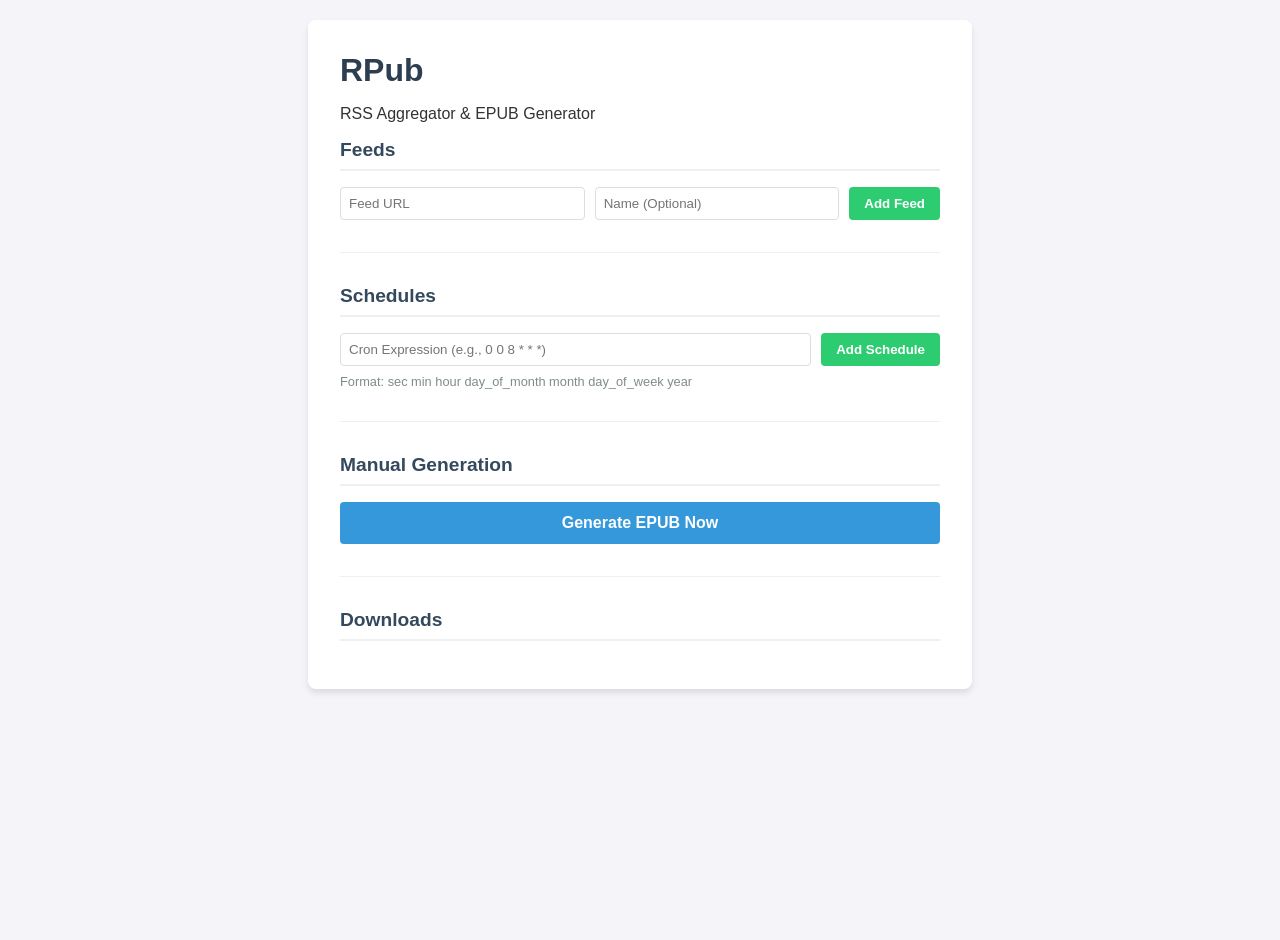
==== static/index.html @ ccc946e9 "init commit" ====
<!DOCTYPE html>
<html lang="en">

<head>
    <meta charset="UTF-8">
    <meta name="viewport" content="width=device-width, initial-scale=1.0">
    <title>RPub - RSS to EPUB</title>
    <link rel="stylesheet" href="style.css">
</head>

<body>
    <div class="container">
        <header>
            <h1>RPub</h1>
            <p>RSS Aggregator & EPUB Generator</p>
        </header>

        <main>
            <!-- Feeds Section -->
            <section id="feeds-section">
                <h2>Feeds</h2>
                <ul id="feeds-list" class="item-list"></ul>
                <form id="add-feed-form">
                    <input type="url" name="url" placeholder="Feed URL" required>
                    <input type="text" name="name" placeholder="Name (Optional)">
                    <button type="submit">Add Feed</button>
                </form>
            </section>

            <hr>

            <!-- Schedules Section -->
            <section id="schedules-section">
                <h2>Schedules</h2>
                <ul id="schedules-list" class="item-list"></ul>
                <form id="add-schedule-form">
                    <input type="text" name="cron_expression" placeholder="Cron Expression (e.g., 0 0 8 * * *)"
                        required>
                    <button type="submit">Add Schedule</button>
                </form>
                <p class="hint">Format: sec min hour day_of_month month day_of_week year</p>
            </section>

            <hr>

            <!-- Generate Section -->
            <section id="generate-section">
                <h2>Manual Generation</h2>
                <button id="generate-btn">Generate EPUB Now</button>
                <div id="status"></div>
            </section>

            <hr>

            <!-- Downloads Section -->
            <section id="downloads-section">
                <h2>Downloads</h2>
                <ul id="downloads-list" class="item-list"></ul>
            </section>
        </main>
    </div>

    <script>
        // API Helpers
        async function api(url, method = 'GET', body = null) {
            const options = { method, headers: { 'Content-Type': 'application/json' } };
            if (body) options.body = JSON.stringify(body);
            const res = await fetch(url, options);
            if (!res.ok) throw new Error(await res.text());
            return res.json().catch(() => { });
        }

        // Feeds
        async function loadFeeds() {
            const feeds = await api('/feeds');
            const list = document.getElementById('feeds-list');
            list.innerHTML = feeds.map(f => `
                <li>
                    <span>${f.name || f.url}</span>
                    <button onclick="deleteFeed(${f.id})" class="delete-btn">×</button>
                </li>
            `).join('');
        }

        async function addFeed(e) {
            e.preventDefault();
            const formData = new FormData(e.target);
            await api('/feeds', 'POST', {
                url: formData.get('url'),
                name: formData.get('name') || null
            });
            e.target.reset();
            loadFeeds();
        }

        async function deleteFeed(id) {
            if (confirm('Delete this feed?')) {
                await api(`/feeds/${id}`, 'DELETE');
                loadFeeds();
            }
        }

        // Schedules
        async function loadSchedules() {
            const schedules = await api('/schedules');
            const list = document.getElementById('schedules-list');
            list.innerHTML = schedules.map(s => `
                <li>
                    <span>${s.cron_expression}</span>
                    <button onclick="deleteSchedule(${s.id})" class="delete-btn">×</button>
                </li>
            `).join('');
        }

        async function addSchedule(e) {
            e.preventDefault();
            const formData = new FormData(e.target);
            await api('/schedules', 'POST', {
                cron_expression: formData.get('cron_expression')
            });
            e.target.reset();
            loadSchedules();
        }

        async function deleteSchedule(id) {
            if (confirm('Delete this schedule?')) {
                await api(`/schedules/${id}`, 'DELETE');
                loadSchedules();
            }
        }

        // Downloads
        async function loadDownloads() {
            const files = await api('/downloads');
            const list = document.getElementById('downloads-list');
            list.innerHTML = files.map(f => `
                <li>
                    <a href="/epubs/${f}" download>${f}</a>
                </li>
            `).join('');
        }

        // Generate
        async function generate() {
            const btn = document.getElementById('generate-btn');
            const status = document.getElementById('status');
            btn.disabled = true;
            status.textContent = 'Generating...';

            try {
                const res = await fetch('/generate', {
                    method: 'POST',
                    headers: { 'Content-Type': 'application/json' },
                    body: JSON.stringify({ feeds: [] }) // Empty list triggers DB fetch
                });

                if (res.ok) {
                    status.textContent = 'Done! Checking downloads...';
                    loadDownloads();
                } else {
                    status.textContent = 'Error: ' + await res.text();
                }
            } catch (e) {
                status.textContent = 'Error: ' + e.message;
            } finally {
                btn.disabled = false;
            }
        }

        // Init
        document.getElementById('add-feed-form').addEventListener('submit', addFeed);
        document.getElementById('add-schedule-form').addEventListener('submit', addSchedule);
        document.getElementById('generate-btn').addEventListener('click', generate);

        loadFeeds();
        loadSchedules();
        loadDownloads();
    </script>
</body>

</html>
---- static/style.css ----
body {
    font-family: -apple-system, BlinkMacSystemFont, "Segoe UI", Roboto, Helvetica, Arial, sans-serif;
    background-color: #f4f4f9;
    color: #333;
    display: flex;
    justify-content: center;
    align-items: flex-start;
    min-height: 100vh;
    margin: 0;
    padding: 20px;
}

.container {
    background: white;
    padding: 2rem;
    border-radius: 8px;
    box-shadow: 0 4px 6px rgba(0, 0, 0, 0.1);
    width: 100%;
    max-width: 600px;
}

h1 {
    margin-top: 0;
    color: #2c3e50;
    margin-bottom: 0.5rem;
}

h2 {
    font-size: 1.2rem;
    color: #34495e;
    border-bottom: 2px solid #ecf0f1;
    padding-bottom: 0.5rem;
}

.item-list {
    list-style: none;
    padding: 0;
    margin: 0 0 1rem 0;
}

.item-list li {
    display: flex;
    justify-content: space-between;
    align-items: center;
    padding: 0.5rem;
    background: #f8f9fa;
    margin-bottom: 0.5rem;
    border-radius: 4px;
}

.item-list li a {
    color: #3498db;
    text-decoration: none;
}

form {
    display: flex;
    gap: 10px;
    margin-bottom: 1rem;
}

input {
    flex: 1;
    padding: 8px;
    border: 1px solid #ddd;
    border-radius: 4px;
}

button {
    cursor: pointer;
    padding: 8px 15px;
    border: none;
    border-radius: 4px;
    background: #2ecc71;
    color: white;
    font-weight: bold;
}

button:hover {
    background: #27ae60;
}

.delete-btn {
    background: #e74c3c;
    padding: 4px 8px;
    font-size: 12px;
    margin-left: 10px;
}

.delete-btn:hover {
    background: #c0392b;
}

#generate-btn {
    background: #3498db;
    width: 100%;
    padding: 12px;
    font-size: 16px;
}

#generate-btn:hover {
    background: #2980b9;
}

#generate-btn:disabled {
    background: #bdc3c7;
    cursor: not-allowed;
}

.hint {
    font-size: 0.8rem;
    color: #7f8c8d;
    margin-top: -0.5rem;
}

hr {
    border: none;
    border-top: 1px solid #ecf0f1;
    margin: 2rem 0;
}
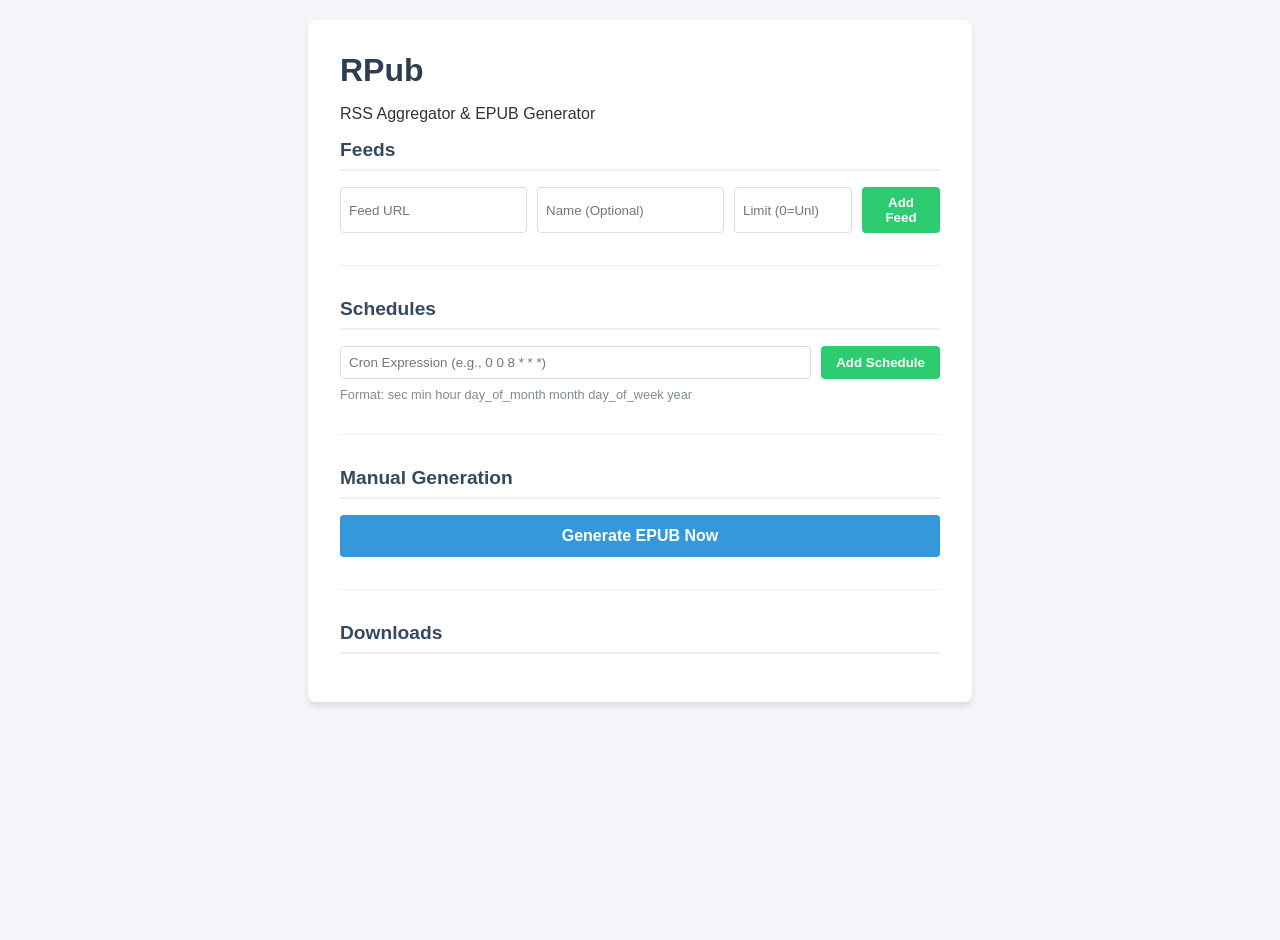
==== commit 4508c93a: "making generation process async" ====
--- a/static/index.html
+++ b/static/index.html
@@ -23,6 +23,8 @@
                 <form id="add-feed-form">
                     <input type="url" name="url" placeholder="Feed URL" required>
                     <input type="text" name="name" placeholder="Name (Optional)">
+                    <input type="number" name="concurrency_limit" placeholder="Limit (0=Unl)" min="0"
+                        style="width: 100px;">
                     <button type="submit">Add Feed</button>
                 </form>
             </section>
@@ -76,7 +78,7 @@
             const list = document.getElementById('feeds-list');
             list.innerHTML = feeds.map(f => `
                 <li>
-                    <span>${f.name || f.url}</span>
+                    <span>${f.name || f.url} <small>(${f.concurrency_limit === 0 ? 'Unlimited' : f.concurrency_limit + ' threads'})</small></span>
                     <button onclick="deleteFeed(${f.id})" class="delete-btn">×</button>
                 </li>
             `).join('');
@@ -87,7 +89,8 @@
             const formData = new FormData(e.target);
             await api('/feeds', 'POST', {
                 url: formData.get('url'),
-                name: formData.get('name') || null
+                name: formData.get('name') || null,
+                concurrency_limit: parseInt(formData.get('concurrency_limit') || '0', 10)
             });
             e.target.reset();
             loadFeeds();
@@ -145,7 +148,7 @@
             const btn = document.getElementById('generate-btn');
             const status = document.getElementById('status');
             btn.disabled = true;
-            status.textContent = 'Generating...';
+            status.textContent = 'Requesting generation...';
 
             try {
                 const res = await fetch('/generate', {
@@ -155,8 +158,17 @@
                 });
 
                 if (res.ok) {
-                    status.textContent = 'Done! Checking downloads...';
-                    loadDownloads();
+                    status.textContent = 'Generation started in background. Please wait...';
+                    // Poll for new downloads every 2 seconds for a while
+                    let checks = 0;
+                    const interval = setInterval(async () => {
+                        checks++;
+                        await loadDownloads();
+                        if (checks > 10) { // Stop auto-refreshing after 20 seconds
+                            clearInterval(interval);
+                            status.textContent = 'Generation started. Check downloads list below.';
+                        }
+                    }, 2000);
                 } else {
                     status.textContent = 'Error: ' + await res.text();
                 }
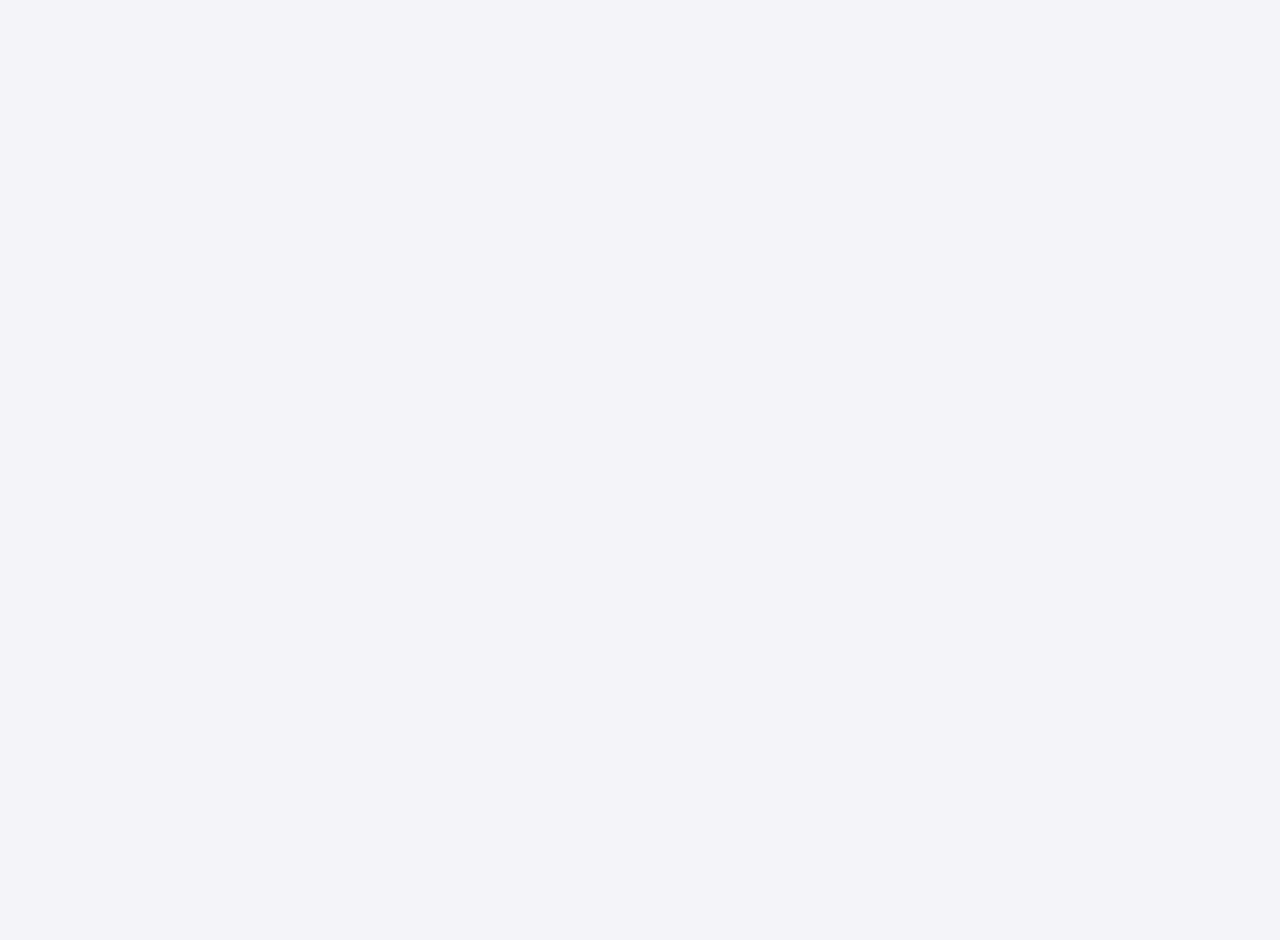
==== commit 0576c9c0: "super basic super insecure auth" ====
--- a/static/index.html
+++ b/static/index.html
@@ -9,7 +9,18 @@
 </head>
 
 <body>
-    <div class="container">
+    <div id="login-overlay" class="hidden">
+        <div id="login-box">
+            <h2>Login Required</h2>
+            <form id="login-form">
+                <input type="text" id="username" placeholder="Username" required>
+                <input type="password" id="password" placeholder="Password" required>
+                <button type="submit">Login</button>
+            </form>
+            <p id="login-error" style="color: red;"></p>
+        </div>
+    </div>
+    <div class="container hidden">
         <header>
             <h1>RPub</h1>
             <p>RSS Aggregator & EPUB Generator</p>
@@ -63,25 +74,79 @@
     </div>
 
     <script>
+        let authHeader = localStorage.getItem('rpub_auth');
+
         // API Helpers
         async function api(url, method = 'GET', body = null) {
-            const options = { method, headers: { 'Content-Type': 'application/json' } };
+            const headers = { 'Content-Type': 'application/json' };
+            if (authHeader) {
+                headers['Authorization'] = authHeader;
+            }
+
+            const options = { method, headers };
             if (body) options.body = JSON.stringify(body);
+
             const res = await fetch(url, options);
+
+            if (res.status === 401) {
+                showLogin();
+                throw new Error("Unauthorized");
+            }
+
             if (!res.ok) throw new Error(await res.text());
             return res.json().catch(() => { });
         }
 
+        function showLogin() {
+            document.getElementById('login-overlay').classList.remove('hidden');
+            document.querySelector('.container').classList.add('hidden');
+        }
+
+        function hideLogin() {
+            document.getElementById('login-overlay').classList.add('hidden');
+            document.querySelector('.container').classList.remove('hidden');
+        }
+
+        async function handleLogin(e) {
+            e.preventDefault();
+            const u = document.getElementById('username').value;
+            const p = document.getElementById('password').value;
+            const creds = 'Basic ' + btoa(u + ':' + p);
+
+            try {
+                // Verify credentials
+                const res = await fetch('/auth/check', {
+                    headers: { 'Authorization': creds }
+                });
+
+                if (res.ok) {
+                    authHeader = creds;
+                    localStorage.setItem('rpub_auth', creds);
+                    hideLogin();
+                    // Reload data
+                    loadFeeds();
+                    loadSchedules();
+                    loadDownloads();
+                } else {
+                    document.getElementById('login-error').textContent = "Invalid credentials";
+                }
+            } catch (err) {
+                document.getElementById('login-error').textContent = "Login failed";
+            }
+        }
+
         // Feeds
         async function loadFeeds() {
-            const feeds = await api('/feeds');
-            const list = document.getElementById('feeds-list');
-            list.innerHTML = feeds.map(f => `
-                <li>
-                    <span>${f.name || f.url} <small>(${f.concurrency_limit === 0 ? 'Unlimited' : f.concurrency_limit + ' threads'})</small></span>
-                    <button onclick="deleteFeed(${f.id})" class="delete-btn">×</button>
-                </li>
-            `).join('');
+            try {
+                const feeds = await api('/feeds');
+                const list = document.getElementById('feeds-list');
+                list.innerHTML = feeds.map(f => `
+                    <li>
+                        <span>${f.name || f.url} <small>(${f.concurrency_limit === 0 ? 'Unlimited' : f.concurrency_limit + ' threads'})</small></span>
+                        <button onclick="deleteFeed(${f.id})" class="delete-btn">×</button>
+                    </li>
+                `).join('');
+            } catch (e) { console.error(e); }
         }
 
         async function addFeed(e) {
@@ -105,14 +170,16 @@
 
         // Schedules
         async function loadSchedules() {
-            const schedules = await api('/schedules');
-            const list = document.getElementById('schedules-list');
-            list.innerHTML = schedules.map(s => `
-                <li>
-                    <span>${s.cron_expression}</span>
-                    <button onclick="deleteSchedule(${s.id})" class="delete-btn">×</button>
-                </li>
-            `).join('');
+            try {
+                const schedules = await api('/schedules');
+                const list = document.getElementById('schedules-list');
+                list.innerHTML = schedules.map(s => `
+                    <li>
+                        <span>${s.cron_expression}</span>
+                        <button onclick="deleteSchedule(${s.id})" class="delete-btn">×</button>
+                    </li>
+                `).join('');
+            } catch (e) { console.error(e); }
         }
 
         async function addSchedule(e) {
@@ -134,13 +201,15 @@
 
         // Downloads
         async function loadDownloads() {
-            const files = await api('/downloads');
-            const list = document.getElementById('downloads-list');
-            list.innerHTML = files.map(f => `
-                <li>
-                    <a href="/epubs/${f}" download>${f}</a>
-                </li>
-            `).join('');
+            try {
+                const files = await api('/downloads');
+                const list = document.getElementById('downloads-list');
+                list.innerHTML = files.map(f => `
+                    <li>
+                        <a href="/epubs/${f}" download>${f}</a>
+                    </li>
+                `).join('');
+            } catch (e) { console.error(e); }
         }
 
         // Generate
@@ -153,7 +222,10 @@
             try {
                 const res = await fetch('/generate', {
                     method: 'POST',
-                    headers: { 'Content-Type': 'application/json' },
+                    headers: {
+                        'Content-Type': 'application/json',
+                        ...(authHeader ? { 'Authorization': authHeader } : {})
+                    },
                     body: JSON.stringify({ feeds: [] }) // Empty list triggers DB fetch
                 });
 
@@ -169,6 +241,9 @@
                             status.textContent = 'Generation started. Check downloads list below.';
                         }
                     }, 2000);
+                } else if (res.status === 401) {
+                    showLogin();
+                    status.textContent = 'Authentication required.';
                 } else {
                     status.textContent = 'Error: ' + await res.text();
                 }
@@ -179,14 +254,27 @@
             }
         }
 
+        // Check Auth on Init
+        async function checkAuth() {
+            try {
+                await api('/auth/check');
+                // If success, load data and show container
+                document.querySelector('.container').classList.remove('hidden');
+                loadFeeds();
+                loadSchedules();
+                loadDownloads();
+            } catch (e) {
+                // api() handles 401 by showing login
+            }
+        }
+
         // Init
+        document.getElementById('login-form').addEventListener('submit', handleLogin);
         document.getElementById('add-feed-form').addEventListener('submit', addFeed);
         document.getElementById('add-schedule-form').addEventListener('submit', addSchedule);
         document.getElementById('generate-btn').addEventListener('click', generate);
 
-        loadFeeds();
-        loadSchedules();
-        loadDownloads();
+        checkAuth();
     </script>
 </body>
 
--- a/static/style.css
+++ b/static/style.css
@@ -117,4 +117,34 @@
     border: none;
     border-top: 1px solid #ecf0f1;
     margin: 2rem 0;
-}+}
+#login-overlay {
+    position: fixed;
+    top: 0;
+    left: 0;
+    width: 100%;
+    height: 100%;
+    background: rgba(0,0,0,0.8);
+    display: flex;
+    justify-content: center;
+    align-items: center;
+    z-index: 1000;
+}
+
+#login-box {
+    background: white;
+    padding: 2rem;
+    border-radius: 8px;
+    box-shadow: 0 4px 6px rgba(0,0,0,0.3);
+    width: 100%;
+    max-width: 400px;
+    text-align: center;
+}
+
+#login-box h2 {
+    margin-top: 0;
+}
+
+.hidden {
+    display: none !important;
+}
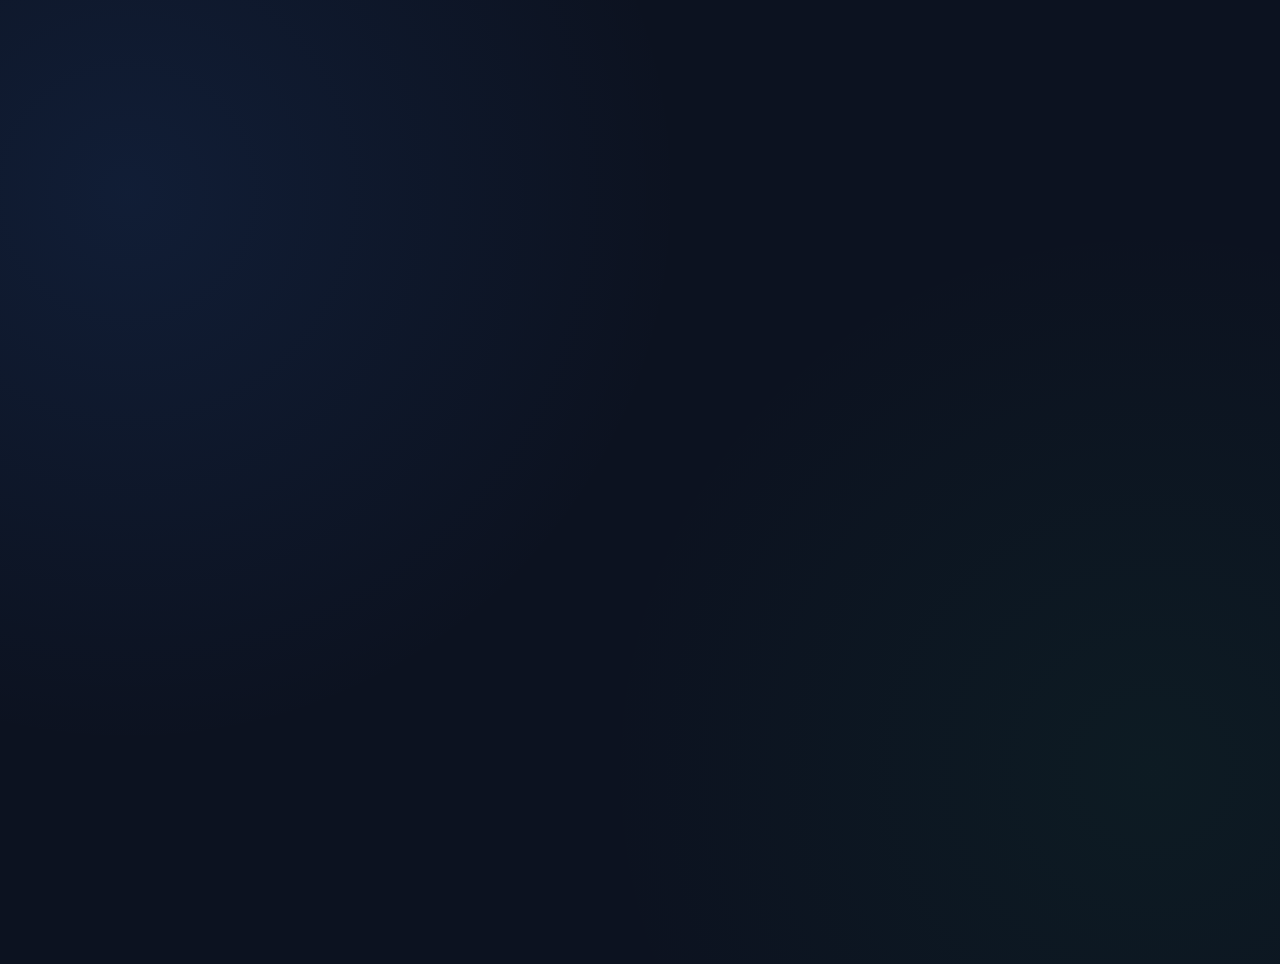
==== commit 91fce5a5: "modfying the UI,to make it look a bit presentable" ====
--- a/static/index.html
+++ b/static/index.html
@@ -1,11 +1,11 @@
-<!DOCTYPE html>
+<!doctype html>
 <html lang="en">
 
 <head>
-    <meta charset="UTF-8">
-    <meta name="viewport" content="width=device-width, initial-scale=1.0">
+    <meta charset="UTF-8" />
+    <meta name="viewport" content="width=device-width, initial-scale=1.0" />
     <title>RPub - RSS to EPUB</title>
-    <link rel="stylesheet" href="style.css">
+    <link rel="stylesheet" href="style.css" />
 </head>
 
 <body>
@@ -13,74 +13,139 @@
         <div id="login-box">
             <h2>Login Required</h2>
             <form id="login-form">
-                <input type="text" id="username" placeholder="Username" required>
-                <input type="password" id="password" placeholder="Password" required>
+                <input type="text" id="username" placeholder="Username" required />
+                <input type="password" id="password" placeholder="Password" required />
                 <button type="submit">Login</button>
             </form>
-            <p id="login-error" style="color: red;"></p>
+            <p id="login-error" style="color: var(--danger)"></p>
         </div>
     </div>
     <div class="container hidden">
         <header>
-            <h1>RPub</h1>
-            <p>RSS Aggregator & EPUB Generator</p>
+            <div class="header-content">
+                <h1>RPub</h1>
+                <p>RSS Aggregator & EPUB Generator</p>
+            </div>
+            <div class="header-icon">
+                <svg xmlns="http://www.w3.org/2000/svg" width="28" height="28" viewBox="0 0 24 24" fill="none"
+                    stroke="currentColor" stroke-width="2" stroke-linecap="round" stroke-linejoin="round">
+                    <path d="M4 19.5v-15A2.5 2.5 0 0 1 6.5 2H20v20H6.5a2.5 2.5 0 0 1 0-5H20"></path>
+                </svg>
+            </div>
         </header>
 
-        <main>
-            <!-- Feeds Section -->
-            <section id="feeds-section">
-                <h2>Feeds</h2>
-                <ul id="feeds-list" class="item-list"></ul>
-                <form id="add-feed-form">
-                    <input type="url" name="url" placeholder="Feed URL" required>
-                    <input type="text" name="name" placeholder="Name (Optional)">
-                    <input type="number" name="concurrency_limit" placeholder="Limit (0=Unl)" min="0"
-                        style="width: 100px;">
-                    <button type="submit">Add Feed</button>
-                </form>
-            </section>
-
-            <hr>
-
-            <!-- Schedules Section -->
-            <section id="schedules-section">
-                <h2>Schedules</h2>
-                <ul id="schedules-list" class="item-list"></ul>
-                <form id="add-schedule-form">
-                    <input type="text" name="cron_expression" placeholder="Cron Expression (e.g., 0 0 8 * * *)"
-                        required>
-                    <button type="submit">Add Schedule</button>
-                </form>
-                <p class="hint">Format: sec min hour day_of_month month day_of_week year</p>
-            </section>
-
-            <hr>
-
-            <!-- Generate Section -->
-            <section id="generate-section">
-                <h2>Manual Generation</h2>
-                <button id="generate-btn">Generate EPUB Now</button>
-                <div id="status"></div>
-            </section>
-
-            <hr>
-
-            <!-- Downloads Section -->
-            <section id="downloads-section">
-                <h2>Downloads</h2>
-                <ul id="downloads-list" class="item-list"></ul>
-            </section>
+        <main class="dashboard-grid">
+            <div class="column">
+
+                <section id="feeds-section" class="card">
+                    <h2>Feeds</h2>
+                    <ul id="feeds-list" class="item-list"></ul>
+                    <form id="add-feed-form">
+                        <div class="input-group">
+                            <input type="url" name="url" placeholder="Feed URL" required />
+                            <input type="text" name="name" placeholder="Name (Optional)" />
+                        </div>
+                        <div class="input-group">
+                            <input type="number" name="concurrency_limit" placeholder="Limit (0=Unl)" min="0" />
+                            <button type="submit" class="add-btn">Add Feed</button>
+                        </div>
+                    </form>
+                </section>
+            </div>
+
+            <div class="column">
+
+                <section id="generate-section" class="card">
+                    <h2>Manual Generation</h2>
+                    <button id="generate-btn">Generate EPUB Now</button>
+                    <div id="status"></div>
+                </section>
+
+
+                <section id="schedules-section" class="card">
+                    <h2>Schedules</h2>
+                    <ul id="schedules-list" class="item-list"></ul>
+                    <form id="add-schedule-form">
+                        <div class="time-row">
+                            <select name="hour" required>
+                                <option value="" disabled selected>Hour</option>
+                                <script>
+                                    for (let i = 0; i < 24; i++) {
+                                        const val = i.toString().padStart(2, '0');
+                                        document.write(`<option value="${val}">${val}</option>`);
+                                    }
+                                </script>
+                            </select>
+                            <span>:</span>
+                            <select name="minute" required>
+                                <option value="" disabled selected>Min</option>
+                                <script>
+                                    for (let i = 0; i < 60; i += 5) {
+                                        const val = i.toString().padStart(2, '0');
+                                        document.write(`<option value="${val}">${val}</option>`);
+                                    }
+                                </script>
+                            </select>
+                            <select name="timezone" id="timezone-select" required>
+                                <option value="" disabled selected>Timezone</option>
+                            </select>
+                        </div>
+                        <button type="submit" class="add-btn">Add Schedule</button>
+                    </form>
+                    <p class="hint">
+                        Selected time will be converted to GMT for the scheduler.
+                    </p>
+                </section>
+
+
+                <section id="cover-section" class="card">
+                    <h2>Cover Image</h2>
+                    <div class="cover-wrapper">
+                        <div class="current-cover">
+
+                            <img id="cover-preview" src="/cover.jpg" alt="Book Cover" />
+                        </div>
+                        <div class="upload-cover">
+                            <h3>Replace Cover</h3>
+                            <form id="upload-cover-form">
+                                <input type="file" id="cover-file" name="cover" accept="image/jpeg" required />
+                                <button type="submit" class="add-btn">Upload New Cover</button>
+                            </form>
+                            <div id="upload-status"></div>
+                        </div>
+                    </div>
+                </section>
+
+
+                <section id="downloads-section" class="card">
+                    <h2>Downloads</h2>
+                    <ul id="downloads-list" class="item-list"></ul>
+                </section>
+            </div>
         </main>
     </div>
 
     <script>
-        let authHeader = localStorage.getItem('rpub_auth');
-
-        // API Helpers
-        async function api(url, method = 'GET', body = null) {
-            const headers = { 'Content-Type': 'application/json' };
+        let authHeader = localStorage.getItem("rpub_auth");
+
+
+        const timezoneSelect = document.getElementById('timezone-select');
+        const timezones = Intl.supportedValuesOf('timeZone');
+        timezones.forEach(tz => {
+            const opt = document.createElement('option');
+            opt.value = tz;
+            opt.textContent = tz;
+            if (tz === Intl.DateTimeFormat().resolvedOptions().timeZone) {
+                opt.selected = true;
+            }
+            timezoneSelect.appendChild(opt);
+        });
+
+
+        async function api(url, method = "GET", body = null) {
+            const headers = { "Content-Type": "application/json" };
             if (authHeader) {
-                headers['Authorization'] = authHeader;
+                headers["Authorization"] = authHeader;
             }
 
             const options = { method, headers };
@@ -98,181 +163,375 @@
         }
 
         function showLogin() {
-            document.getElementById('login-overlay').classList.remove('hidden');
-            document.querySelector('.container').classList.add('hidden');
+            document
+                .getElementById("login-overlay")
+                .classList.remove("hidden");
+
+            const container = document.querySelector(".container");
+            container.classList.remove("hidden");
+            container.classList.add("blur-content");
         }
 
         function hideLogin() {
-            document.getElementById('login-overlay').classList.add('hidden');
-            document.querySelector('.container').classList.remove('hidden');
+            document
+                .getElementById("login-overlay")
+                .classList.add("hidden");
+            const container = document.querySelector(".container");
+            container.classList.remove("blur-content");
+            container.classList.remove("hidden");
         }
 
         async function handleLogin(e) {
             e.preventDefault();
-            const u = document.getElementById('username').value;
-            const p = document.getElementById('password').value;
-            const creds = 'Basic ' + btoa(u + ':' + p);
-
-            try {
-                // Verify credentials
-                const res = await fetch('/auth/check', {
-                    headers: { 'Authorization': creds }
+            const u = document.getElementById("username").value;
+            const p = document.getElementById("password").value;
+            const creds = "Basic " + btoa(u + ":" + p);
+
+            try {
+
+                const res = await fetch("/auth/check", {
+                    headers: { Authorization: creds },
                 });
 
                 if (res.ok) {
                     authHeader = creds;
-                    localStorage.setItem('rpub_auth', creds);
+                    localStorage.setItem("rpub_auth", creds);
                     hideLogin();
-                    // Reload data
+
                     loadFeeds();
                     loadSchedules();
                     loadDownloads();
                 } else {
-                    document.getElementById('login-error').textContent = "Invalid credentials";
+                    document.getElementById("login-error").textContent =
+                        "Invalid credentials";
                 }
             } catch (err) {
-                document.getElementById('login-error').textContent = "Login failed";
-            }
-        }
-
-        // Feeds
+                document.getElementById("login-error").textContent =
+                    "Login failed";
+            }
+        }
+
+
         async function loadFeeds() {
             try {
-                const feeds = await api('/feeds');
-                const list = document.getElementById('feeds-list');
-                list.innerHTML = feeds.map(f => `
+                const feeds = await api("/feeds");
+                const list = document.getElementById("feeds-list");
+                list.innerHTML = feeds
+                    .map(
+                        (f) => `
                     <li>
-                        <span>${f.name || f.url} <small>(${f.concurrency_limit === 0 ? 'Unlimited' : f.concurrency_limit + ' threads'})</small></span>
+                        <div style="display: flex; align-items: center; gap: 10px;">
+                            <svg xmlns="http://www.w3.org/2000/svg" width="18" height="18" viewBox="0 0 24 24" fill="none" stroke="currentColor" stroke-width="2" stroke-linecap="round" stroke-linejoin="round" class="rss-icon" style="color: var(--accent-blue); flex-shrink: 0;"><path d="M4 11a9 9 0 0 1 9 9"></path><path d="M4 4a16 16 0 0 1 16 16"></path><circle cx="5" cy="19" r="1"></circle></svg>
+                            <span>${f.name || f.url} <small>(${f.concurrency_limit === 0 ? "Unlimited" : f.concurrency_limit + " threads"})</small></span>
+                        </div>
                         <button onclick="deleteFeed(${f.id})" class="delete-btn">×</button>
                     </li>
-                `).join('');
-            } catch (e) { console.error(e); }
+                `,
+                    )
+                    .join("");
+            } catch (e) {
+                console.error(e);
+            }
         }
 
         async function addFeed(e) {
             e.preventDefault();
             const formData = new FormData(e.target);
-            await api('/feeds', 'POST', {
-                url: formData.get('url'),
-                name: formData.get('name') || null,
-                concurrency_limit: parseInt(formData.get('concurrency_limit') || '0', 10)
+            await api("/feeds", "POST", {
+                url: formData.get("url"),
+                name: formData.get("name") || null,
+                concurrency_limit: parseInt(
+                    formData.get("concurrency_limit") || "0",
+                    10,
+                ),
             });
             e.target.reset();
             loadFeeds();
         }
 
         async function deleteFeed(id) {
-            if (confirm('Delete this feed?')) {
-                await api(`/feeds/${id}`, 'DELETE');
+            if (confirm("Delete this feed?")) {
+                await api(`/feeds/${id}`, "DELETE");
                 loadFeeds();
             }
         }
 
-        // Schedules
+
         async function loadSchedules() {
             try {
-                const schedules = await api('/schedules');
-                const list = document.getElementById('schedules-list');
-                list.innerHTML = schedules.map(s => `
+                const schedules = await api("/schedules");
+                const list = document.getElementById("schedules-list");
+
+                function formatCron(cron) {
+                    try {
+                        const parts = cron.split(' ');
+
+                        if (parts.length >= 5 && parts[0] === '0' && parts[3] === '*' && parts[4] === '*' && parts[5] === '*') {
+                            const minute = parseInt(parts[1], 10);
+                            const hour = parseInt(parts[2], 10);
+
+
+                            const date = new Date();
+                            date.setUTCHours(hour, minute, 0, 0);
+
+
+                            return new Intl.DateTimeFormat('default', {
+                                hour: 'numeric',
+                                minute: 'numeric',
+                                timeZoneName: 'short'
+                            }).format(date);
+                        }
+                    } catch (e) {
+                        console.error("Error parsing cron", e);
+                    }
+                    return cron;
+                }
+
+                list.innerHTML = schedules
+                    .map(
+                        (s) => `
                     <li>
-                        <span>${s.cron_expression}</span>
+                        <span>${formatCron(s.cron_expression)}</span>
                         <button onclick="deleteSchedule(${s.id})" class="delete-btn">×</button>
                     </li>
-                `).join('');
-            } catch (e) { console.error(e); }
+                `,
+                    )
+                    .join("");
+            } catch (e) {
+                console.error(e);
+            }
         }
 
         async function addSchedule(e) {
             e.preventDefault();
             const formData = new FormData(e.target);
-            await api('/schedules', 'POST', {
-                cron_expression: formData.get('cron_expression')
+
+            const hour = parseInt(formData.get("hour"), 10);
+            const minute = parseInt(formData.get("minute"), 10);
+            const timezone = formData.get("timezone");
+
+            if (isNaN(hour) || isNaN(minute) || !timezone) {
+                alert("Please select Hour, Minute, and Timezone.");
+                return;
+            }
+
+
+
+
+            const now = new Date();
+
+
+
+
+
+
+
+            const targetHour = hour;
+            const targetMinute = minute;
+
+
+            let guess = new Date();
+            guess.setUTCHours(targetHour, targetMinute, 0, 0);
+
+
+            function getTimeInZone(date, zone) {
+                const parts = new Intl.DateTimeFormat('en-US', {
+                    timeZone: zone,
+                    hour: 'numeric',
+                    minute: 'numeric',
+                    hour12: false
+                }).formatToParts(date);
+
+                const h = parseInt(parts.find(p => p.type === 'hour').value, 10);
+                const m = parseInt(parts.find(p => p.type === 'minute').value, 10);
+
+                return { h: h === 24 ? 0 : h, m };
+            }
+
+
+            for (let i = 0; i < 3; i++) {
+                const currentInZone = getTimeInZone(guess, timezone);
+
+                let diffMinutes = (targetHour - currentInZone.h) * 60 + (targetMinute - currentInZone.m);
+
+
+                if (diffMinutes > 720) diffMinutes -= 1440;
+                if (diffMinutes < -720) diffMinutes += 1440;
+
+                if (diffMinutes === 0) break;
+
+                guess.setTime(guess.getTime() + diffMinutes * 60 * 1000);
+            }
+
+
+            const utcHour = guess.getUTCHours();
+            const utcMinute = guess.getUTCMinutes();
+
+            const cronExpression = `0 ${utcMinute} ${utcHour} * * *`;
+
+            await api("/schedules", "POST", {
+                cron_expression: cronExpression,
             });
-            e.target.reset();
+
+
+
             loadSchedules();
         }
 
         async function deleteSchedule(id) {
-            if (confirm('Delete this schedule?')) {
-                await api(`/schedules/${id}`, 'DELETE');
+            if (confirm("Delete this schedule?")) {
+                await api(`/schedules/${id}`, "DELETE");
                 loadSchedules();
             }
         }
 
-        // Downloads
+
         async function loadDownloads() {
             try {
-                const files = await api('/downloads');
-                const list = document.getElementById('downloads-list');
-                list.innerHTML = files.map(f => `
+                const files = await api("/downloads");
+                const list = document.getElementById("downloads-list");
+                list.innerHTML = files
+                    .map(
+                        (f) => `
                     <li>
                         <a href="/epubs/${f}" download>${f}</a>
                     </li>
-                `).join('');
-            } catch (e) { console.error(e); }
-        }
-
-        // Generate
+                `,
+                    )
+                    .join("");
+            } catch (e) {
+                console.error(e);
+            }
+        }
+
+
         async function generate() {
-            const btn = document.getElementById('generate-btn');
-            const status = document.getElementById('status');
+            const btn = document.getElementById("generate-btn");
+            const status = document.getElementById("status");
             btn.disabled = true;
-            status.textContent = 'Requesting generation...';
-
-            try {
-                const res = await fetch('/generate', {
-                    method: 'POST',
+            status.textContent = "Requesting generation...";
+
+            try {
+                const res = await fetch("/generate", {
+                    method: "POST",
                     headers: {
-                        'Content-Type': 'application/json',
-                        ...(authHeader ? { 'Authorization': authHeader } : {})
+                        "Content-Type": "application/json",
+                        ...(authHeader
+                            ? { Authorization: authHeader }
+                            : {}),
                     },
-                    body: JSON.stringify({ feeds: [] }) // Empty list triggers DB fetch
+                    body: JSON.stringify({ feeds: [] }),
                 });
 
                 if (res.ok) {
-                    status.textContent = 'Generation started in background. Please wait...';
-                    // Poll for new downloads every 2 seconds for a while
+                    status.textContent =
+                        "Generation started in background. Please wait...";
+
                     let checks = 0;
                     const interval = setInterval(async () => {
                         checks++;
                         await loadDownloads();
-                        if (checks > 10) { // Stop auto-refreshing after 20 seconds
+                        if (checks > 10) {
+
                             clearInterval(interval);
-                            status.textContent = 'Generation started. Check downloads list below.';
+                            status.textContent =
+                                "Generation started. Check downloads list below.";
                         }
                     }, 2000);
                 } else if (res.status === 401) {
                     showLogin();
-                    status.textContent = 'Authentication required.';
+                    status.textContent = "Authentication required.";
                 } else {
-                    status.textContent = 'Error: ' + await res.text();
+                    status.textContent = "Error: " + (await res.text());
                 }
             } catch (e) {
-                status.textContent = 'Error: ' + e.message;
+                status.textContent = "Error: " + e.message;
             } finally {
                 btn.disabled = false;
             }
         }
 
-        // Check Auth on Init
+        async function uploadCover(e) {
+            e.preventDefault();
+            const form = e.target;
+            const status = document.getElementById("upload-status");
+            const fileInput = document.getElementById("cover-file");
+
+            if (fileInput.files.length === 0) return;
+
+            const formData = new FormData();
+            formData.append("cover", fileInput.files[0]);
+
+            status.textContent = "Uploading...";
+
+            try {
+
+                const headers = {};
+                if (authHeader) headers["Authorization"] = authHeader;
+
+
+                const res = await fetch("/cover", {
+                    method: "POST",
+                    headers: headers,
+                    body: formData,
+                });
+
+                if (res.ok) {
+                    status.textContent = "Cover updated successfully!";
+                    status.style.color = "var(--accent-green)";
+
+                    document.getElementById("cover-preview").src =
+                        "/cover.jpg?t=" + new Date().getTime();
+                    form.reset();
+                } else if (res.status === 401) {
+                    showLogin();
+                    status.textContent = "Authentication required.";
+                    status.style.color = "var(--danger)";
+                } else {
+                    status.textContent = "Error: " + (await res.text());
+                    status.style.color = "var(--danger)";
+                }
+            } catch (err) {
+                status.textContent = "Error: " + err.message;
+                status.style.color = "var(--danger)";
+            }
+        }
+
+
         async function checkAuth() {
             try {
-                await api('/auth/check');
-                // If success, load data and show container
-                document.querySelector('.container').classList.remove('hidden');
+                await api("/auth/check");
+
+                document
+                    .querySelector(".container")
+                    .classList.remove("hidden");
                 loadFeeds();
                 loadSchedules();
                 loadDownloads();
             } catch (e) {
-                // api() handles 401 by showing login
-            }
-        }
-
-        // Init
-        document.getElementById('login-form').addEventListener('submit', handleLogin);
-        document.getElementById('add-feed-form').addEventListener('submit', addFeed);
-        document.getElementById('add-schedule-form').addEventListener('submit', addSchedule);
-        document.getElementById('generate-btn').addEventListener('click', generate);
+
+            }
+        }
+
+
+        document
+            .getElementById("login-form")
+            .addEventListener("submit", handleLogin);
+        document
+            .getElementById("add-feed-form")
+            .addEventListener("submit", addFeed);
+        document
+            .getElementById("add-schedule-form")
+            .addEventListener("submit", addSchedule);
+        document
+            .getElementById("add-schedule-form")
+            .addEventListener("submit", addSchedule);
+        document
+            .getElementById("generate-btn")
+            .addEventListener("click", generate);
+        document
+            .getElementById("upload-cover-form")
+            .addEventListener("submit", uploadCover);
 
         checkAuth();
     </script>
--- a/static/style.css
+++ b/static/style.css
@@ -1,150 +1,399 @@
+:root {
+    --bg-color: #0c1220;
+    --card-bg: rgba(22, 27, 40, 0.7);
+    --card-border: rgba(255, 255, 255, 0.08);
+    --text-primary: #e0e6ed;
+    --text-secondary: #94a3b8;
+    --accent-blue: #3b82f6;
+    --accent-blue-hover: #2563eb;
+    --accent-green: #22c55e;
+    --accent-green-hover: #16a34a;
+    --danger: #ef4444;
+    --input-bg: rgba(0, 0, 0, 0.3);
+    --input-border: rgba(255, 255, 255, 0.1);
+    --font-family: 'Inter', -apple-system, BlinkMacSystemFont, sans-serif;
+}
+
 body {
-    font-family: -apple-system, BlinkMacSystemFont, "Segoe UI", Roboto, Helvetica, Arial, sans-serif;
-    background-color: #f4f4f9;
-    color: #333;
+    font-family: var(--font-family);
+    background-color: var(--bg-color);
+    color: var(--text-primary);
+    margin: 0;
+    padding: 2rem;
+    min-height: 100vh;
     display: flex;
     justify-content: center;
-    align-items: flex-start;
-    min-height: 100vh;
+    background-image:
+        radial-gradient(circle at 10% 20%, rgba(59, 130, 246, 0.1) 0%, transparent 40%),
+        radial-gradient(circle at 90% 80%, rgba(34, 197, 94, 0.05) 0%, transparent 40%);
+}
+
+.container {
+    width: 100%;
+    max-width: 1200px;
+    margin: 0 auto;
+}
+
+/* Header */
+header {
+    margin-bottom: 2.5rem;
+    padding: 1.5rem 2rem;
+    background: linear-gradient(180deg, rgba(30, 41, 59, 0.4) 0%, rgba(15, 23, 42, 0.2) 100%);
+    backdrop-filter: blur(12px);
+    border: 1px solid rgba(255, 255, 255, 0.05);
+    border-radius: 16px;
+    display: flex;
+    justify-content: space-between;
+    align-items: center;
+    box-shadow: 0 4px 6px -1px rgba(0, 0, 0, 0.1), 0 2px 4px -1px rgba(0, 0, 0, 0.06);
+}
+
+.header-content {
+    display: flex;
+    flex-direction: column;
+}
+
+h1 {
+    font-size: 2.2rem;
+    font-weight: 800;
     margin: 0;
-    padding: 20px;
-}
-
-.container {
-    background: white;
-    padding: 2rem;
-    border-radius: 8px;
-    box-shadow: 0 4px 6px rgba(0, 0, 0, 0.1);
-    width: 100%;
-    max-width: 600px;
-}
-
-h1 {
-    margin-top: 0;
-    color: #2c3e50;
-    margin-bottom: 0.5rem;
+    background: linear-gradient(135deg, #60a5fa, #34d399);
+    -webkit-background-clip: text;
+    -webkit-text-fill-color: transparent;
+    letter-spacing: -0.02em;
+}
+
+header p {
+    color: var(--text-secondary);
+    margin: 0.25rem 0 0 0;
+    font-size: 0.95rem;
+    font-weight: 500;
+}
+
+.header-icon {
+    width: 48px;
+    height: 48px;
+    background: linear-gradient(135deg, rgba(59, 130, 246, 0.2), rgba(34, 197, 94, 0.2));
+    border-radius: 12px;
+    display: flex;
+    align-items: center;
+    justify-content: center;
+    color: var(--accent-blue);
+    border: 1px solid rgba(255, 255, 255, 0.1);
+}
+
+/* Grid Layout */
+.dashboard-grid {
+    display: grid;
+    grid-template-columns: 1fr 1fr;
+    gap: 1.5rem;
+    align-items: start;
+}
+
+.column {
+    display: flex;
+    flex-direction: column;
+    gap: 1.5rem;
+}
+
+@media (max-width: 900px) {
+    .dashboard-grid {
+        grid-template-columns: 1fr;
+    }
+}
+
+/* Card Styles */
+.card {
+    background: var(--card-bg);
+    border: 1px solid var(--card-border);
+    border-radius: 12px;
+    padding: 1.5rem;
+    backdrop-filter: blur(10px);
+    box-shadow: 0 4px 6px -1px rgba(0, 0, 0, 0.1), 0 2px 4px -1px rgba(0, 0, 0, 0.06);
 }
 
 h2 {
+    font-size: 1.25rem;
+    font-weight: 600;
+    margin: 0 0 1.5rem 0;
+    color: var(--text-primary);
+    border: none;
+    padding: 0;
+}
+
+/* Forms & Inputs */
+input,
+select {
+    background: var(--input-bg);
+    border: 1px solid var(--input-border);
+    color: var(--text-primary);
+    padding: 0.75rem 1rem;
+    border-radius: 6px;
+    font-size: 0.9rem;
+    width: 100%;
+    box-sizing: border-box;
+    transition: border-color 0.2s;
+}
+
+input:focus,
+select:focus {
+    outline: none;
+    border-color: var(--accent-blue);
+}
+
+::placeholder {
+    color: var(--text-secondary);
+    opacity: 0.6;
+}
+
+/* Buttons */
+button {
+    cursor: pointer;
+    font-weight: 600;
+    transition: all 0.2s;
+    border: none;
+}
+
+button[type="submit"],
+#generate-btn {
+    width: auto;
+}
+
+/* Primary Action Buttons */
+#generate-btn {
+    width: 100%;
+    padding: 1rem;
+    background: linear-gradient(135deg, var(--accent-blue), var(--accent-blue-hover));
+    box-shadow: 0 4px 12px rgba(59, 130, 246, 0.3);
+    border-radius: 20px;
+    font-size: 1rem;
+    letter-spacing: 0.5px;
+}
+
+#generate-btn:hover {
+    transform: translateY(-1px);
+    box-shadow: 0 6px 16px rgba(59, 130, 246, 0.4);
+}
+
+.add-btn {
+    background: var(--accent-green);
+    color: white;
+    padding: 0.75rem 1.5rem;
+    border-radius: 6px;
+}
+
+.add-btn:hover {
+    background: var(--accent-green-hover);
+}
+
+.delete-btn {
+    background: transparent;
+    color: var(--text-secondary);
+    padding: 4px;
     font-size: 1.2rem;
-    color: #34495e;
-    border-bottom: 2px solid #ecf0f1;
-    padding-bottom: 0.5rem;
-}
-
+    margin-left: auto;
+    border-radius: 4px;
+}
+
+.delete-btn:hover {
+    color: var(--danger);
+    background: rgba(239, 68, 68, 0.1);
+}
+
+/* Lists */
 .item-list {
     list-style: none;
     padding: 0;
-    margin: 0 0 1rem 0;
+    margin: 0 0 1.5rem 0;
 }
 
 .item-list li {
+    background: rgba(255, 255, 255, 0.03);
+    border: 1px solid var(--card-border);
+    margin-bottom: 0.75rem;
+    padding: 1rem;
+    border-radius: 8px;
     display: flex;
     justify-content: space-between;
     align-items: center;
-    padding: 0.5rem;
-    background: #f8f9fa;
-    margin-bottom: 0.5rem;
-    border-radius: 4px;
-}
-
-.item-list li a {
-    color: #3498db;
+    color: var(--text-primary);
+}
+
+.item-list li span small {
+    display: block;
+    color: var(--text-secondary);
+    font-size: 0.8rem;
+    margin-top: 4px;
+}
+
+/* Feeds Section specific */
+#add-feed-form {
+    display: flex;
+    flex-direction: column;
+    gap: 10px;
+}
+
+.input-group {
+    display: flex;
+    gap: 10px;
+}
+
+/* Schedules Section specific */
+#add-schedule-form .time-row {
+    display: flex;
+    gap: 10px;
+    align-items: center;
+    margin-bottom: 10px;
+}
+
+#add-schedule-form select {
+    background: var(--input-bg);
+}
+
+/* Cover Image Section */
+.cover-wrapper {
+    text-align: center;
+}
+
+.current-cover img {
+    border-radius: 8px;
+    box-shadow: 0 10px 15px -3px rgba(0, 0, 0, 0.3);
+    border: 2px solid var(--accent-blue);
+    margin-bottom: 1rem;
+    width: 100%;
+    max-width: 240px;
+    object-fit: cover;
+}
+
+.upload-cover {
+    margin-top: 1rem;
+}
+
+#upload-cover-form {
+    display: flex;
+    gap: 10px;
+    align-items: center;
+}
+
+#upload-cover-form input[type="file"] {
+    background: transparent;
+    border: none;
+    color: var(--text-secondary);
+    font-size: 0.85rem;
+}
+
+/* Downloads Section */
+#downloads-list li {
+    background: rgba(59, 130, 246, 0.05);
+    border-color: rgba(59, 130, 246, 0.1);
+}
+
+#downloads-list a {
+    color: var(--accent-blue);
     text-decoration: none;
-}
-
-form {
-    display: flex;
-    gap: 10px;
-    margin-bottom: 1rem;
-}
-
-input {
-    flex: 1;
-    padding: 8px;
-    border: 1px solid #ddd;
-    border-radius: 4px;
-}
-
-button {
-    cursor: pointer;
-    padding: 8px 15px;
-    border: none;
-    border-radius: 4px;
-    background: #2ecc71;
-    color: white;
-    font-weight: bold;
-}
-
-button:hover {
-    background: #27ae60;
-}
-
-.delete-btn {
-    background: #e74c3c;
-    padding: 4px 8px;
-    font-size: 12px;
-    margin-left: 10px;
-}
-
-.delete-btn:hover {
-    background: #c0392b;
-}
-
-#generate-btn {
-    background: #3498db;
-    width: 100%;
-    padding: 12px;
-    font-size: 16px;
-}
-
-#generate-btn:hover {
-    background: #2980b9;
-}
-
-#generate-btn:disabled {
-    background: #bdc3c7;
-    cursor: not-allowed;
-}
-
-.hint {
-    font-size: 0.8rem;
-    color: #7f8c8d;
-    margin-top: -0.5rem;
-}
-
-hr {
-    border: none;
-    border-top: 1px solid #ecf0f1;
-    margin: 2rem 0;
-}
+    font-weight: 500;
+}
+
+#downloads-list a:hover {
+    text-decoration: underline;
+}
+
+/* Login Overlay */
 #login-overlay {
     position: fixed;
     top: 0;
     left: 0;
     width: 100%;
     height: 100%;
-    background: rgba(0,0,0,0.8);
+    background: rgba(12, 18, 32, 0.6);
+    backdrop-filter: blur(8px);
     display: flex;
     justify-content: center;
     align-items: center;
     z-index: 1000;
+    animation: fadeIn 0.3s ease-out;
 }
 
 #login-box {
-    background: white;
-    padding: 2rem;
-    border-radius: 8px;
-    box-shadow: 0 4px 6px rgba(0,0,0,0.3);
+    background: rgba(22, 27, 40, 0.9);
+    padding: 2.5rem;
+    border-radius: 16px;
+    border: 1px solid rgba(255, 255, 255, 0.1);
+    box-shadow: 0 25px 50px -12px rgba(0, 0, 0, 0.5);
     width: 100%;
     max-width: 400px;
     text-align: center;
+    transform: translateY(0);
+    animation: slideUp 0.3s cubic-bezier(0.16, 1, 0.3, 1);
 }
 
 #login-box h2 {
-    margin-top: 0;
+    font-size: 1.5rem;
+    margin-bottom: 2rem;
+    background: linear-gradient(to right, #fff, #94a3b8);
+    -webkit-background-clip: text;
+    -webkit-text-fill-color: transparent;
+}
+
+#login-form {
+    display: flex;
+    flex-direction: column;
+    gap: 1rem;
+}
+
+#login-form button {
+    margin-top: 1rem;
+    padding: 0.8rem;
+    background: linear-gradient(135deg, var(--accent-blue), var(--accent-blue-hover));
+    color: white;
+    border-radius: 8px;
+}
+
+/* Animations */
+@keyframes fadeIn {
+    from {
+        opacity: 0;
+    }
+
+    to {
+        opacity: 1;
+    }
+}
+
+@keyframes slideUp {
+    from {
+        transform: translateY(20px);
+        opacity: 0;
+    }
+
+    to {
+        transform: translateY(0);
+        opacity: 1;
+    }
+}
+
+.blur-content {
+    filter: blur(5px);
+    pointer-events: none;
+    user-select: none;
 }
 
 .hidden {
     display: none !important;
 }
+
+/* Utilities */
+.hint {
+    font-size: 0.8rem;
+    color: var(--text-secondary);
+    margin-top: 0.5rem;
+    text-align: center;
+}
+
+#status,
+#upload-status {
+    margin-top: 10px;
+    font-size: 0.9rem;
+    text-align: center;
+    color: var(--text-secondary);
+}
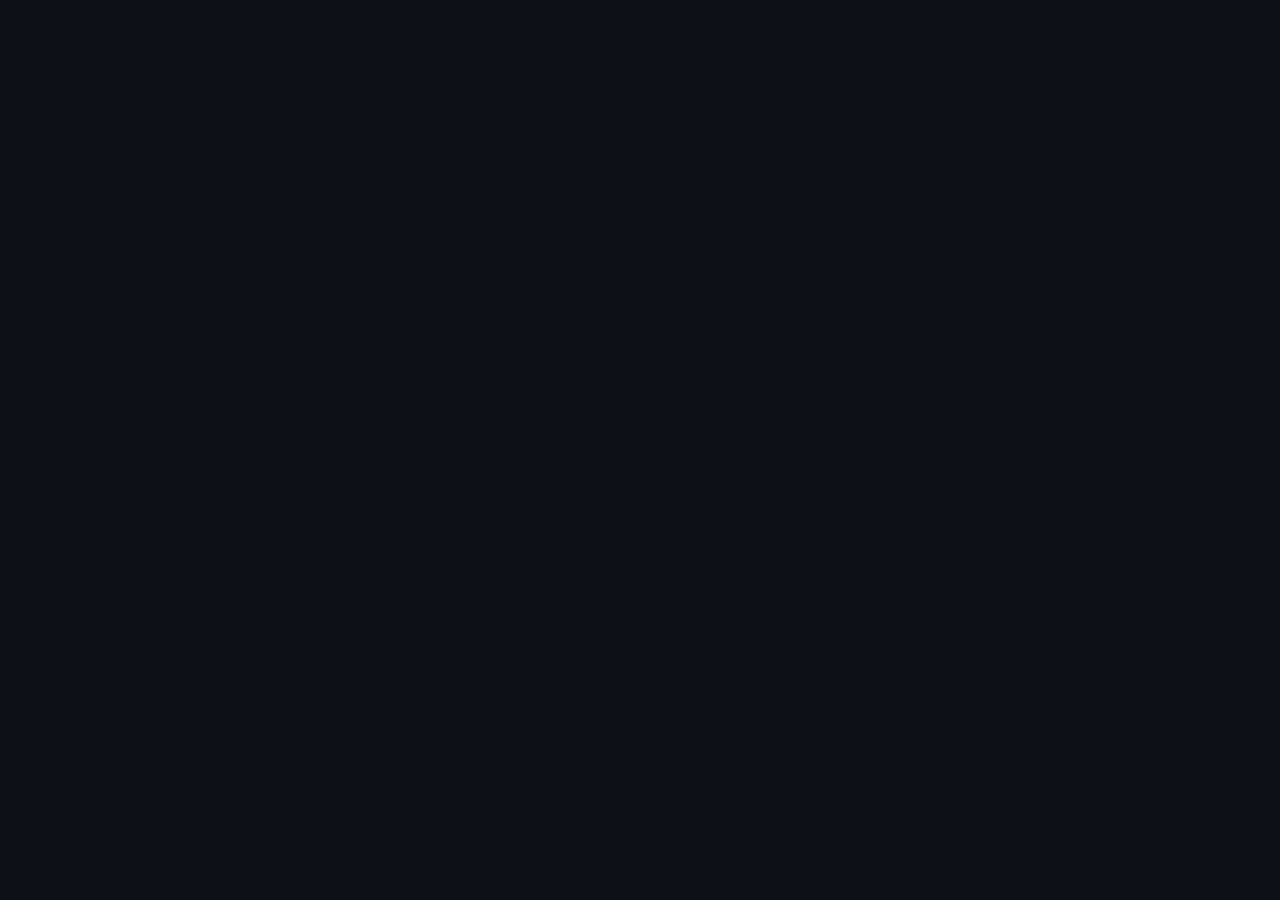
==== commit aa0460ee: "modfying the UI a bit more" ====
--- a/static/index.html
+++ b/static/index.html
@@ -26,19 +26,30 @@
                 <h1>RPub</h1>
                 <p>RSS Aggregator & EPUB Generator</p>
             </div>
-            <div class="header-icon">
-                <svg xmlns="http://www.w3.org/2000/svg" width="28" height="28" viewBox="0 0 24 24" fill="none"
-                    stroke="currentColor" stroke-width="2" stroke-linecap="round" stroke-linejoin="round">
-                    <path d="M4 19.5v-15A2.5 2.5 0 0 1 6.5 2H20v20H6.5a2.5 2.5 0 0 1 0-5H20"></path>
+            <div class="status-indicator">
+                <svg xmlns="http://www.w3.org/2000/svg" width="18" height="18" viewBox="0 0 24 24" fill="none"
+                    stroke="currentColor" stroke-width="2" stroke-linecap="round" stroke-linejoin="round"
+                    style="color: var(--accent-blue); margin-right: 6px;">
+                    <path d="M4 19.5A2.5 2.5 0 0 1 6.5 17H20"></path>
+                    <path d="M6.5 2H20v20H6.5A2.5 2.5 0 0 1 4 19.5v-15A2.5 2.5 0 0 1 6.5 2z"></path>
                 </svg>
+                <span id="connection-status">RPub</span>
             </div>
         </header>
 
         <main class="dashboard-grid">
-            <div class="column">
-
+            <!-- Left Column -->
+            <div class="column left-col">
                 <section id="feeds-section" class="card">
-                    <h2>Feeds</h2>
+                    <div class="card-header">
+                        <svg xmlns="http://www.w3.org/2000/svg" width="20" height="20" viewBox="0 0 24 24" fill="none"
+                            stroke="currentColor" stroke-width="2" stroke-linecap="round" stroke-linejoin="round">
+                            <path d="M4 11a9 9 0 0 1 9 9"></path>
+                            <path d="M4 4a16 16 0 0 1 16 16"></path>
+                            <circle cx="5" cy="19" r="1"></circle>
+                        </svg>
+                        <h2>Feeds</h2>
+                    </div>
                     <ul id="feeds-list" class="item-list"></ul>
                     <form id="add-feed-form">
                         <div class="input-group">
@@ -46,81 +57,112 @@
                             <input type="text" name="name" placeholder="Name (Optional)" />
                         </div>
                         <div class="input-group">
-                            <input type="number" name="concurrency_limit" placeholder="Limit (0=Unl)" min="0" />
+                            <input type="number" name="concurrency_limit" placeholder="Limit (0=Uni)" min="0" />
                             <button type="submit" class="add-btn">Add Feed</button>
                         </div>
                     </form>
                 </section>
+
+                <!-- Schedules Section Moved to Right Column -->
             </div>
 
-            <div class="column">
-
+            <!-- Right Column -->
+            <div class="column right-col">
                 <section id="generate-section" class="card">
-                    <h2>Manual Generation</h2>
-                    <button id="generate-btn">Generate EPUB Now</button>
-                    <div id="status"></div>
-                </section>
-
-
-                <section id="schedules-section" class="card">
-                    <h2>Schedules</h2>
-                    <ul id="schedules-list" class="item-list"></ul>
-                    <form id="add-schedule-form">
-                        <div class="time-row">
-                            <select name="hour" required>
-                                <option value="" disabled selected>Hour</option>
-                                <script>
-                                    for (let i = 0; i < 24; i++) {
-                                        const val = i.toString().padStart(2, '0');
-                                        document.write(`<option value="${val}">${val}</option>`);
-                                    }
-                                </script>
-                            </select>
-                            <span>:</span>
-                            <select name="minute" required>
-                                <option value="" disabled selected>Min</option>
-                                <script>
-                                    for (let i = 0; i < 60; i += 5) {
-                                        const val = i.toString().padStart(2, '0');
-                                        document.write(`<option value="${val}">${val}</option>`);
-                                    }
-                                </script>
-                            </select>
-                            <select name="timezone" id="timezone-select" required>
-                                <option value="" disabled selected>Timezone</option>
-                            </select>
-                        </div>
-                        <button type="submit" class="add-btn">Add Schedule</button>
-                    </form>
-                    <p class="hint">
-                        Selected time will be converted to GMT for the scheduler.
-                    </p>
-                </section>
-
-
-                <section id="cover-section" class="card">
-                    <h2>Cover Image</h2>
-                    <div class="cover-wrapper">
-                        <div class="current-cover">
-
-                            <img id="cover-preview" src="/cover.jpg" alt="Book Cover" />
-                        </div>
-                        <div class="upload-cover">
-                            <h3>Replace Cover</h3>
-                            <form id="upload-cover-form">
-                                <input type="file" id="cover-file" name="cover" accept="image/jpeg" required />
-                                <button type="submit" class="add-btn">Upload New Cover</button>
-                            </form>
-                            <div id="upload-status"></div>
-                        </div>
+                    <div class="card-header">
+                        <svg xmlns="http://www.w3.org/2000/svg" width="20" height="20" viewBox="0 0 24 24" fill="none"
+                            stroke="currentColor" stroke-width="2" stroke-linecap="round" stroke-linejoin="round">
+                            <polygon points="13 2 3 14 12 14 11 22 21 10 12 10 13 2"></polygon>
+                        </svg>
+                        <h2>Manual Generation</h2>
+                    </div>
+                    <div class="generate-wrapper">
+                        <button id="generate-btn">Generate EPUB Now</button>
+                        <div id="status"></div>
                     </div>
                 </section>
 
-
-                <section id="downloads-section" class="card">
-                    <h2>Downloads</h2>
-                    <ul id="downloads-list" class="item-list"></ul>
-                </section>
+                <div class="sub-grid">
+                    <section id="cover-section" class="card">
+                        <div class="card-header">
+                            <h2>Cover Image</h2>
+                        </div>
+                        <div class="cover-wrapper">
+                            <div class="current-cover">
+                                <div class="cover-overlay">
+                                    <span>DAILY RSS DIGEST<br>(Cover Preview)</span>
+                                </div>
+                                <img id="cover-preview" src="/cover.jpg" alt="Book Cover" />
+                            </div>
+                            <div class="upload-cover">
+                                <label for="cover-file" class="upload-label">Replace Cover</label>
+                                <form id="upload-cover-form">
+                                    <div class="file-input-wrapper">
+                                        <input type="file" id="cover-file" name="cover" accept="image/jpeg" required />
+                                    </div>
+                                    <button type="submit" class="add-btn">Upload</button>
+                                </form>
+                                <div id="upload-status"></div>
+                            </div>
+                        </div>
+                    </section>
+
+                    <div class="column">
+                        <section id="schedules-section" class="card">
+                            <div class="card-header">
+                                <svg xmlns="http://www.w3.org/2000/svg" width="20" height="20" viewBox="0 0 24 24"
+                                    fill="none" stroke="currentColor" stroke-width="2" stroke-linecap="round"
+                                    stroke-linejoin="round">
+                                    <circle cx="12" cy="12" r="10"></circle>
+                                    <polyline points="12 6 12 12 16 14"></polyline>
+                                </svg>
+                                <h2>Schedules</h2>
+                            </div>
+                            <ul id="schedules-list" class="item-list"></ul>
+                            <form id="add-schedule-form">
+                                <div class="time-row">
+                                    <select name="hour" required>
+                                        <option value="" disabled selected>00</option>
+                                        <script>
+                                            for (let i = 0; i < 24; i++) {
+                                                const val = i.toString().padStart(2, '0');
+                                                document.write(`<option value="${val}">${val}</option>`);
+                                            }
+                                        </script>
+                                    </select>
+                                    <span>:</span>
+                                    <select name="minute" required>
+                                        <option value="" disabled selected>00</option>
+                                        <script>
+                                            for (let i = 0; i < 60; i += 5) {
+                                                const val = i.toString().padStart(2, '0');
+                                                document.write(`<option value="${val}">${val}</option>`);
+                                            }
+                                        </script>
+                                    </select>
+                                    <select name="timezone" id="timezone-select" required>
+                                        <option value="" disabled selected>GMT+5:30</option>
+                                    </select>
+                                    <button type="submit" class="add-btn">Add Schedule</button>
+                                </div>
+                            </form>
+                        </section>
+
+                        <section id="downloads-section" class="card">
+                            <div class="card-header">
+                                <svg xmlns="http://www.w3.org/2000/svg" width="20" height="20" viewBox="0 0 24 24"
+                                    fill="none" stroke="currentColor" stroke-width="2" stroke-linecap="round"
+                                    stroke-linejoin="round">
+                                    <path d="M21 15v4a2 2 0 0 1-2 2H5a2 2 0 0 1-2-2v-4"></path>
+                                    <polyline points="7 10 12 15 17 10"></polyline>
+                                    <line x1="12" y1="15" x2="12" y2="3"></line>
+                                </svg>
+                                <h2>Downloads</h2>
+                            </div>
+                            <ul id="downloads-list" class="item-list"></ul>
+                        </section>
+                    </div>
+                </div>
             </div>
         </main>
     </div>
@@ -524,9 +566,6 @@
             .getElementById("add-schedule-form")
             .addEventListener("submit", addSchedule);
         document
-            .getElementById("add-schedule-form")
-            .addEventListener("submit", addSchedule);
-        document
             .getElementById("generate-btn")
             .addEventListener("click", generate);
         document
--- a/static/style.css
+++ b/static/style.css
@@ -1,17 +1,18 @@
 :root {
-    --bg-color: #0c1220;
-    --card-bg: rgba(22, 27, 40, 0.7);
-    --card-border: rgba(255, 255, 255, 0.08);
-    --text-primary: #e0e6ed;
-    --text-secondary: #94a3b8;
+    --bg-color: #0d1117;
+    --card-bg: #131722;
+    --card-border: #1f2937;
+    --text-primary: #f3f4f6;
+    --text-secondary: #9ca3af;
     --accent-blue: #3b82f6;
     --accent-blue-hover: #2563eb;
     --accent-green: #22c55e;
     --accent-green-hover: #16a34a;
     --danger: #ef4444;
-    --input-bg: rgba(0, 0, 0, 0.3);
-    --input-border: rgba(255, 255, 255, 0.1);
-    --font-family: 'Inter', -apple-system, BlinkMacSystemFont, sans-serif;
+    --input-bg: #0f1219;
+    --input-border: #2d3748;
+    --font-family: 'Inter', system-ui, -apple-system, sans-serif;
+    --header-height: 4rem;
 }
 
 body {
@@ -21,16 +22,12 @@
     margin: 0;
     padding: 2rem;
     min-height: 100vh;
-    display: flex;
-    justify-content: center;
-    background-image:
-        radial-gradient(circle at 10% 20%, rgba(59, 130, 246, 0.1) 0%, transparent 40%),
-        radial-gradient(circle at 90% 80%, rgba(34, 197, 94, 0.05) 0%, transparent 40%);
+    box-sizing: border-box;
 }
 
 .container {
     width: 100%;
-    max-width: 1200px;
+    max-width: 1400px;
     margin: 0 auto;
 }
 
@@ -85,7 +82,7 @@
 /* Grid Layout */
 .dashboard-grid {
     display: grid;
-    grid-template-columns: 1fr 1fr;
+    grid-template-columns: 350px 1fr;
     gap: 1.5rem;
     align-items: start;
 }
@@ -96,8 +93,18 @@
     gap: 1.5rem;
 }
 
-@media (max-width: 900px) {
+.sub-grid {
+    display: grid;
+    grid-template-columns: 300px 1fr;
+    gap: 1.5rem;
+}
+
+@media (max-width: 1024px) {
     .dashboard-grid {
+        grid-template-columns: 1fr;
+    }
+
+    .sub-grid {
         grid-template-columns: 1fr;
     }
 }
@@ -106,44 +113,49 @@
 .card {
     background: var(--card-bg);
     border: 1px solid var(--card-border);
-    border-radius: 12px;
+    border-radius: 16px;
     padding: 1.5rem;
-    backdrop-filter: blur(10px);
-    box-shadow: 0 4px 6px -1px rgba(0, 0, 0, 0.1), 0 2px 4px -1px rgba(0, 0, 0, 0.06);
+    box-shadow: 0 4px 6px -1px rgba(0, 0, 0, 0.3), 0 2px 4px -1px rgba(0, 0, 0, 0.15);
+}
+
+.card-header {
+    display: flex;
+    align-items: center;
+    gap: 10px;
+    margin-bottom: 1.5rem;
+    color: var(--text-primary);
+}
+
+.card-header svg {
+    color: var(--accent-blue);
 }
 
 h2 {
-    font-size: 1.25rem;
+    font-size: 1.1rem;
     font-weight: 600;
-    margin: 0 0 1.5rem 0;
-    color: var(--text-primary);
-    border: none;
-    padding: 0;
+    margin: 0;
+    color: var(--text-primary);
 }
 
 /* Forms & Inputs */
 input,
 select {
-    background: var(--input-bg);
+    background: Var(--input-bg);
     border: 1px solid var(--input-border);
     color: var(--text-primary);
     padding: 0.75rem 1rem;
-    border-radius: 6px;
+    border-radius: 8px;
     font-size: 0.9rem;
     width: 100%;
     box-sizing: border-box;
-    transition: border-color 0.2s;
+    transition: all 0.2s;
 }
 
 input:focus,
 select:focus {
     outline: none;
     border-color: var(--accent-blue);
-}
-
-::placeholder {
-    color: var(--text-secondary);
-    opacity: 0.6;
+    background: #1a202c;
 }
 
 /* Buttons */
@@ -152,52 +164,55 @@
     font-weight: 600;
     transition: all 0.2s;
     border: none;
-}
-
-button[type="submit"],
+    font-family: inherit;
+}
+
 #generate-btn {
-    width: auto;
-}
-
-/* Primary Action Buttons */
-#generate-btn {
-    width: 100%;
-    padding: 1rem;
-    background: linear-gradient(135deg, var(--accent-blue), var(--accent-blue-hover));
-    box-shadow: 0 4px 12px rgba(59, 130, 246, 0.3);
-    border-radius: 20px;
-    font-size: 1rem;
-    letter-spacing: 0.5px;
+    width: 100%;
+    padding: 1.25rem;
+    background: linear-gradient(135deg, #4f46e5, #3b82f6);
+    color: white;
+    border-radius: 12px;
+    font-size: 1.1rem;
+    box-shadow: 0 4px 12px rgba(79, 70, 229, 0.3);
 }
 
 #generate-btn:hover {
-    transform: translateY(-1px);
-    box-shadow: 0 6px 16px rgba(59, 130, 246, 0.4);
+    transform: translateY(-2px);
+    box-shadow: 0 6px 16px rgba(79, 70, 229, 0.4);
+}
+
+#generate-btn:disabled {
+    opacity: 0.7;
+    cursor: not-allowed;
+    transform: none;
 }
 
 .add-btn {
-    background: var(--accent-green);
+    background: #10b981;
     color: white;
-    padding: 0.75rem 1.5rem;
-    border-radius: 6px;
+    padding: 0.75rem 1rem;
+    border-radius: 8px;
+    white-space: nowrap;
 }
 
 .add-btn:hover {
-    background: var(--accent-green-hover);
+    background: #059669;
 }
 
 .delete-btn {
     background: transparent;
     color: var(--text-secondary);
-    padding: 4px;
-    font-size: 1.2rem;
-    margin-left: auto;
-    border-radius: 4px;
+    padding: 6px;
+    border-radius: 6px;
+    display: flex;
+    align-items: center;
+    justify-content: center;
 }
 
 .delete-btn:hover {
+    background: rgba(239, 68, 68, 0.1);
     color: var(--danger);
-    background: rgba(239, 68, 68, 0.1);
 }
 
 /* Lists */
@@ -208,192 +223,153 @@
 }
 
 .item-list li {
-    background: rgba(255, 255, 255, 0.03);
+    background: rgba(31, 41, 55, 0.5);
     border: 1px solid var(--card-border);
     margin-bottom: 0.75rem;
     padding: 1rem;
+    border-radius: 10px;
+    display: flex;
+    justify-content: space-between;
+    align-items: center;
+    transition: border-color 0.2s;
+}
+
+.item-list li:hover {
+    border-color: var(--accent-blue);
+}
+
+/* Header & Status */
+.status-indicator {
+    display: flex;
+    align-items: center;
+    gap: 8px;
+}
+
+#connection-status {
+    font-size: 1rem;
+    color: var(--text-primary);
+    font-weight: 700;
+}
+
+/* Cover Image */
+.cover-wrapper {
+    display: flex;
+    flex-direction: column;
+    align-items: center;
+}
+
+.current-cover {
+    position: relative;
+    width: 100%;
+    max-width: 200px;
+    aspect-ratio: 2/3;
+    background: linear-gradient(135deg, #e5e7eb, #9ca3af);
     border-radius: 8px;
-    display: flex;
-    justify-content: space-between;
-    align-items: center;
-    color: var(--text-primary);
-}
-
-.item-list li span small {
+    overflow: hidden;
+    margin-bottom: 1rem;
+    box-shadow: 0 10px 15px -3px rgba(0, 0, 0, 0.5);
+}
+
+.cover-overlay {
+    position: absolute;
+    top: 0;
+    left: 0;
+    width: 100%;
+    height: 100%;
+    display: flex;
+    align-items: center;
+    justify-content: center;
+    text-align: center;
+    background: rgba(0, 0, 0, 0.4);
+    pointer-events: none;
+}
+
+.cover-overlay span {
+    font-family: serif;
+    font-weight: bold;
+    color: rgba(255, 255, 255, 0.8);
+    font-size: 1.2rem;
+    text-transform: uppercase;
+}
+
+.current-cover img {
+    width: 100%;
+    height: 100%;
+    object-fit: cover;
+}
+
+.upload-label {
     display: block;
-    color: var(--text-secondary);
-    font-size: 0.8rem;
-    margin-top: 4px;
-}
-
-/* Feeds Section specific */
-#add-feed-form {
-    display: flex;
-    flex-direction: column;
-    gap: 10px;
-}
-
-.input-group {
-    display: flex;
-    gap: 10px;
-}
-
-/* Schedules Section specific */
-#add-schedule-form .time-row {
-    display: flex;
-    gap: 10px;
-    align-items: center;
+    margin-bottom: 0.5rem;
+    font-size: 0.9rem;
+    color: var(--text-secondary);
+}
+
+.file-input-wrapper {
+    background: var(--input-bg);
+    border: 1px solid var(--input-border);
+    border-radius: 8px;
+    padding: 0.5rem;
     margin-bottom: 10px;
 }
 
-#add-schedule-form select {
-    background: var(--input-bg);
-}
-
-/* Cover Image Section */
-.cover-wrapper {
-    text-align: center;
-}
-
-.current-cover img {
-    border-radius: 8px;
-    box-shadow: 0 10px 15px -3px rgba(0, 0, 0, 0.3);
-    border: 2px solid var(--accent-blue);
-    margin-bottom: 1rem;
-    width: 100%;
-    max-width: 240px;
-    object-fit: cover;
-}
-
-.upload-cover {
-    margin-top: 1rem;
-}
-
-#upload-cover-form {
-    display: flex;
-    gap: 10px;
-    align-items: center;
-}
-
-#upload-cover-form input[type="file"] {
-    background: transparent;
-    border: none;
-    color: var(--text-secondary);
+#cover-file {
+    width: 100%;
     font-size: 0.85rem;
 }
 
-/* Downloads Section */
+/* Downloads */
 #downloads-list li {
     background: rgba(59, 130, 246, 0.05);
-    border-color: rgba(59, 130, 246, 0.1);
+    border-left: 3px solid var(--accent-blue);
+    border-radius: 6px;
 }
 
 #downloads-list a {
-    color: var(--accent-blue);
+    color: var(--text-primary);
     text-decoration: none;
     font-weight: 500;
-}
-
-#downloads-list a:hover {
-    text-decoration: underline;
-}
-
-/* Login Overlay */
+    display: flex;
+    flex-direction: column;
+    font-size: 0.95rem;
+}
+
+#downloads-list a small {
+    color: var(--text-secondary);
+    font-size: 0.8rem;
+    margin-top: 2px;
+}
+
+/* Login */
 #login-overlay {
     position: fixed;
-    top: 0;
-    left: 0;
-    width: 100%;
-    height: 100%;
-    background: rgba(12, 18, 32, 0.6);
+    inset: 0;
+    background: rgba(0, 0, 0, 0.8);
     backdrop-filter: blur(8px);
     display: flex;
+    align-items: center;
     justify-content: center;
-    align-items: center;
-    z-index: 1000;
-    animation: fadeIn 0.3s ease-out;
-}
-
-#login-box {
-    background: rgba(22, 27, 40, 0.9);
-    padding: 2.5rem;
-    border-radius: 16px;
-    border: 1px solid rgba(255, 255, 255, 0.1);
-    box-shadow: 0 25px 50px -12px rgba(0, 0, 0, 0.5);
-    width: 100%;
-    max-width: 400px;
-    text-align: center;
-    transform: translateY(0);
-    animation: slideUp 0.3s cubic-bezier(0.16, 1, 0.3, 1);
-}
-
-#login-box h2 {
-    font-size: 1.5rem;
-    margin-bottom: 2rem;
-    background: linear-gradient(to right, #fff, #94a3b8);
-    -webkit-background-clip: text;
-    -webkit-text-fill-color: transparent;
-}
-
-#login-form {
-    display: flex;
-    flex-direction: column;
-    gap: 1rem;
-}
-
-#login-form button {
-    margin-top: 1rem;
-    padding: 0.8rem;
-    background: linear-gradient(135deg, var(--accent-blue), var(--accent-blue-hover));
-    color: white;
-    border-radius: 8px;
-}
-
-/* Animations */
-@keyframes fadeIn {
-    from {
-        opacity: 0;
-    }
-
-    to {
-        opacity: 1;
-    }
-}
-
-@keyframes slideUp {
-    from {
-        transform: translateY(20px);
-        opacity: 0;
-    }
-
-    to {
-        transform: translateY(0);
-        opacity: 1;
-    }
-}
-
-.blur-content {
-    filter: blur(5px);
-    pointer-events: none;
-    user-select: none;
+    z-index: 50;
 }
 
 .hidden {
     display: none !important;
 }
 
-/* Utilities */
-.hint {
-    font-size: 0.8rem;
-    color: var(--text-secondary);
-    margin-top: 0.5rem;
+#add-feed-form .input-group,
+#add-schedule-form .time-row {
+    display: flex;
+    gap: 10px;
+    margin-bottom: 10px;
+}
+
+#add-schedule-form select {
+    min-width: 0;
+}
+
+#status {
+    margin-top: 1rem;
     text-align: center;
-}
-
-#status,
-#upload-status {
-    margin-top: 10px;
+    color: var(--text-secondary);
     font-size: 0.9rem;
-    text-align: center;
-    color: var(--text-secondary);
 }
